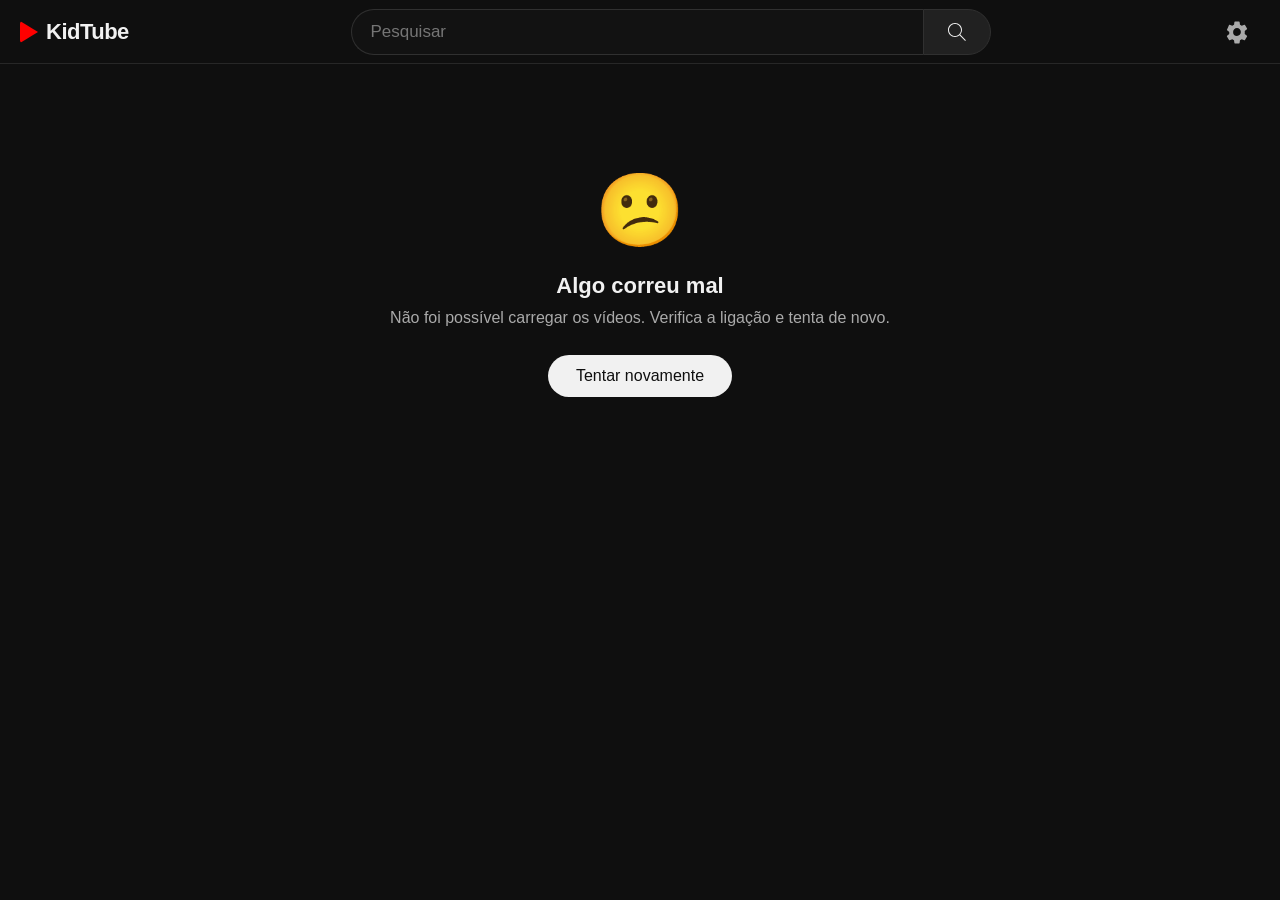
==== public/index.html @ a5236e69 "KidTube: clone do YouTube para iPad (PWA) com controlo parental Servidor Node zero-deps que faz prox" ====
<!DOCTYPE html>
<html lang="pt-PT">
<head>
  <meta charset="UTF-8">
  <meta name="viewport" content="width=device-width, initial-scale=1, viewport-fit=cover">
  <title>KidTube</title>
  <meta name="theme-color" content="#0f0f0f">
  <meta name="apple-mobile-web-app-capable" content="yes">
  <meta name="apple-mobile-web-app-status-bar-style" content="black-translucent">
  <meta name="apple-mobile-web-app-title" content="KidTube">
  <link rel="apple-touch-icon" href="icons/icon-180.png">
  <link rel="manifest" href="manifest.webmanifest">
  <link rel="stylesheet" href="app.css">
</head>
<body>
  <div id="mock-banner" class="mock-banner" hidden>
    Modo demonstração — configura a chave API nas definições
  </div>

  <header class="topbar">
    <a href="#home" class="logo" aria-label="KidTube — início">
      <span class="logo-play" aria-hidden="true"></span>
      <span class="logo-text">KidTube</span>
    </a>
    <form id="search-form" class="search" role="search">
      <input id="search-input" type="search" placeholder="Pesquisar" autocomplete="off"
             autocapitalize="off" autocorrect="off" spellcheck="false"
             enterkeyhint="search" aria-label="Pesquisar vídeos">
      <button type="submit" class="search-btn" aria-label="Pesquisar">
        <svg viewBox="0 0 24 24" width="24" height="24" aria-hidden="true">
          <path fill="currentColor" d="M20.87 20.17l-5.59-5.59A6.96 6.96 0 0 0 17 10c0-3.87-3.13-7-7-7s-7 3.13-7 7 3.13 7 7 7c1.71 0 3.28-.62 4.5-1.64l5.66 5.66.71-.85zM10 16c-3.31 0-6-2.69-6-6s2.69-6 6-6 6 2.69 6 6-2.69 6-6 6z"/>
        </svg>
      </button>
    </form>
    <a href="/admin.html" class="gear" aria-label="Definições">
      <svg viewBox="0 0 24 24" width="26" height="26" aria-hidden="true">
        <path fill="currentColor" d="M19.14 12.94c.04-.3.06-.61.06-.94 0-.32-.02-.64-.07-.94l2.03-1.58a.49.49 0 0 0 .12-.61l-1.92-3.32a.49.49 0 0 0-.59-.22l-2.39.96c-.5-.38-1.03-.7-1.62-.94l-.36-2.54a.48.48 0 0 0-.48-.41h-3.84a.48.48 0 0 0-.47.41l-.36 2.54c-.59.24-1.13.57-1.62.94l-2.39-.96a.49.49 0 0 0-.59.22L2.74 9.87c-.12.21-.08.47.12.61l2.03 1.58c-.05.3-.09.63-.09.94s.02.64.07.94l-2.03 1.58a.49.49 0 0 0-.12.61l1.92 3.32c.12.22.37.29.59.22l2.39-.96c.5.38 1.03.7 1.62.94l.36 2.54c.05.24.24.41.48.41h3.84c.24 0 .44-.17.47-.41l.36-2.54c.59-.24 1.13-.56 1.62-.94l2.39.96c.22.08.47 0 .59-.22l1.92-3.32c.12-.22.07-.47-.12-.61l-2.01-1.58zM12 15.6A3.61 3.61 0 0 1 8.4 12c0-1.98 1.62-3.6 3.6-3.6s3.6 1.62 3.6 3.6-1.62 3.6-3.6 3.6z"/>
      </svg>
    </a>
  </header>

  <main id="app" class="content" aria-live="polite"></main>

  <script src="app.js"></script>
</body>
</html>
---- public/app.css ----
/* KidTube — estilo YouTube dark, otimizado para iPad Safari */

:root {
  --bg: #0f0f0f;
  --bg-raised: #212121;
  --bg-hover: #3d3d3d;
  --text: #f1f1f1;
  --text-dim: #aaaaaa;
  --red: #ff0000;
  --topbar-h: 64px;
  --radius: 12px;
}

* { box-sizing: border-box; }

html, body {
  margin: 0;
  padding: 0;
  background: var(--bg);
  color: var(--text);
  font-family: "Roboto", -apple-system, BlinkMacSystemFont, "Segoe UI", Arial, sans-serif;
  -webkit-text-size-adjust: 100%;
  -webkit-tap-highlight-color: transparent;
}

a { color: inherit; text-decoration: none; }

/* ---------- Banner modo demonstração ---------- */

.mock-banner {
  background: #3a3000;
  color: #ffd960;
  font-size: 13px;
  text-align: center;
  padding: 6px 12px;
}

/* ---------- Topbar ---------- */

.topbar {
  position: sticky;
  top: 0;
  z-index: 100;
  display: flex;
  align-items: center;
  gap: 16px;
  height: var(--topbar-h);
  padding: 0 20px;
  padding-left: max(20px, env(safe-area-inset-left));
  padding-right: max(20px, env(safe-area-inset-right));
  background: var(--bg);
  border-bottom: 1px solid #272727;
}

.logo {
  display: flex;
  align-items: center;
  gap: 8px;
  flex-shrink: 0;
}

.logo-play {
  width: 0;
  height: 0;
  border-top: 11px solid transparent;
  border-bottom: 11px solid transparent;
  border-left: 18px solid var(--red);
  border-radius: 3px;
}

.logo-text {
  font-size: 22px;
  font-weight: 700;
  letter-spacing: -0.5px;
}

.search {
  display: flex;
  flex: 1;
  max-width: 640px;
  margin: 0 auto;
  height: 46px;
}

.search input {
  flex: 1;
  min-width: 0;
  height: 100%;
  padding: 0 18px;
  font-size: 17px;
  color: var(--text);
  background: #121212;
  border: 1px solid #303030;
  border-right: none;
  border-radius: 23px 0 0 23px;
  outline: none;
  -webkit-appearance: none;
}

.search input:focus { border-color: #1c62b9; }

.search input::-webkit-search-cancel-button { -webkit-appearance: none; }

.search-btn {
  width: 68px;
  height: 100%;
  display: flex;
  align-items: center;
  justify-content: center;
  color: var(--text);
  background: var(--bg-raised);
  border: 1px solid #303030;
  border-radius: 0 23px 23px 0;
  cursor: pointer;
}

.search-btn:active { background: var(--bg-hover); }

.gear {
  flex-shrink: 0;
  display: flex;
  align-items: center;
  justify-content: center;
  width: 46px;
  height: 46px;
  border-radius: 50%;
  color: var(--text-dim);
}

.gear:active { background: var(--bg-hover); }

/* ---------- Conteúdo ---------- */

.content {
  padding: 24px 20px 48px;
  padding-left: max(20px, env(safe-area-inset-left));
  padding-right: max(20px, env(safe-area-inset-right));
  max-width: 1600px;
  margin: 0 auto;
}

.section-title {
  font-size: 18px;
  font-weight: 600;
  margin: 32px 0 16px;
}

.page-title {
  font-size: 22px;
  font-weight: 600;
  margin: 0 0 20px;
}

/* ---------- Grelha de vídeos ---------- */

.grid {
  display: grid;
  grid-template-columns: repeat(auto-fill, minmax(300px, 1fr));
  gap: 24px 16px;
}

.card { display: block; }

.thumb {
  position: relative;
  aspect-ratio: 16 / 9;
  border-radius: var(--radius);
  overflow: hidden;
  background: var(--bg-raised);
}

.thumb img {
  width: 100%;
  height: 100%;
  object-fit: cover;
  display: block;
}

.duration {
  position: absolute;
  right: 8px;
  bottom: 8px;
  padding: 2px 6px;
  font-size: 12px;
  font-weight: 600;
  background: rgba(0, 0, 0, 0.8);
  color: #fff;
  border-radius: 4px;
}

.card-title {
  margin: 10px 0 4px;
  font-size: 15px;
  font-weight: 500;
  line-height: 1.35;
  display: -webkit-box;
  -webkit-line-clamp: 2;
  -webkit-box-orient: vertical;
  overflow: hidden;
}

.card-meta {
  font-size: 13px;
  color: var(--text-dim);
  line-height: 1.4;
}

/* ---------- Watch ---------- */

.watch { max-width: 1100px; margin: 0 auto; }

.player {
  position: relative;
  aspect-ratio: 16 / 9;
  background: #000;
  border-radius: var(--radius);
  overflow: hidden;
}

.player iframe {
  position: absolute;
  inset: 0;
  width: 100%;
  height: 100%;
  border: 0;
}

.watch-title {
  font-size: 20px;
  font-weight: 600;
  line-height: 1.35;
  margin: 16px 0 8px;
}

.watch-channel {
  display: inline-flex;
  align-items: center;
  gap: 10px;
  font-size: 16px;
  font-weight: 500;
  padding: 8px 0;
}

.channel-avatar {
  display: flex;
  align-items: center;
  justify-content: center;
  width: 40px;
  height: 40px;
  border-radius: 50%;
  background: var(--bg-hover);
  font-size: 18px;
  font-weight: 600;
  flex-shrink: 0;
}

.watch-meta {
  font-size: 14px;
  color: var(--text-dim);
  margin: 4px 0 8px;
}

/* ---------- Mensagens / estados ---------- */

.message {
  text-align: center;
  padding: 80px 24px;
}

.message .emoji { font-size: 72px; display: block; margin-bottom: 20px; }

.message h2 { font-size: 22px; font-weight: 600; margin: 0 0 10px; }

.message p { color: var(--text-dim); font-size: 16px; margin: 0 0 28px; }

.btn {
  display: inline-block;
  padding: 12px 28px;
  font-size: 16px;
  font-weight: 500;
  color: #0f0f0f;
  background: var(--text);
  border: none;
  border-radius: 24px;
  cursor: pointer;
  font-family: inherit;
}

.btn:active { opacity: 0.85; }

/* ---------- Skeleton ---------- */

@keyframes pulse {
  0%, 100% { opacity: 1; }
  50% { opacity: 0.45; }
}

.skeleton .thumb,
.sk-line {
  animation: pulse 1.4s ease-in-out infinite;
}

.sk-line {
  height: 14px;
  border-radius: 7px;
  background: var(--bg-raised);
  margin-top: 10px;
}

.sk-line.short { width: 55%; }

.sk-player {
  aspect-ratio: 16 / 9;
  border-radius: var(--radius);
  background: var(--bg-raised);
  animation: pulse 1.4s ease-in-out infinite;
}

/* ---------- Responsivo ---------- */

@media (max-width: 640px) {
  .logo-text { display: none; }
  .grid { grid-template-columns: repeat(auto-fill, minmax(240px, 1fr)); }
  .content { padding-top: 16px; }
}
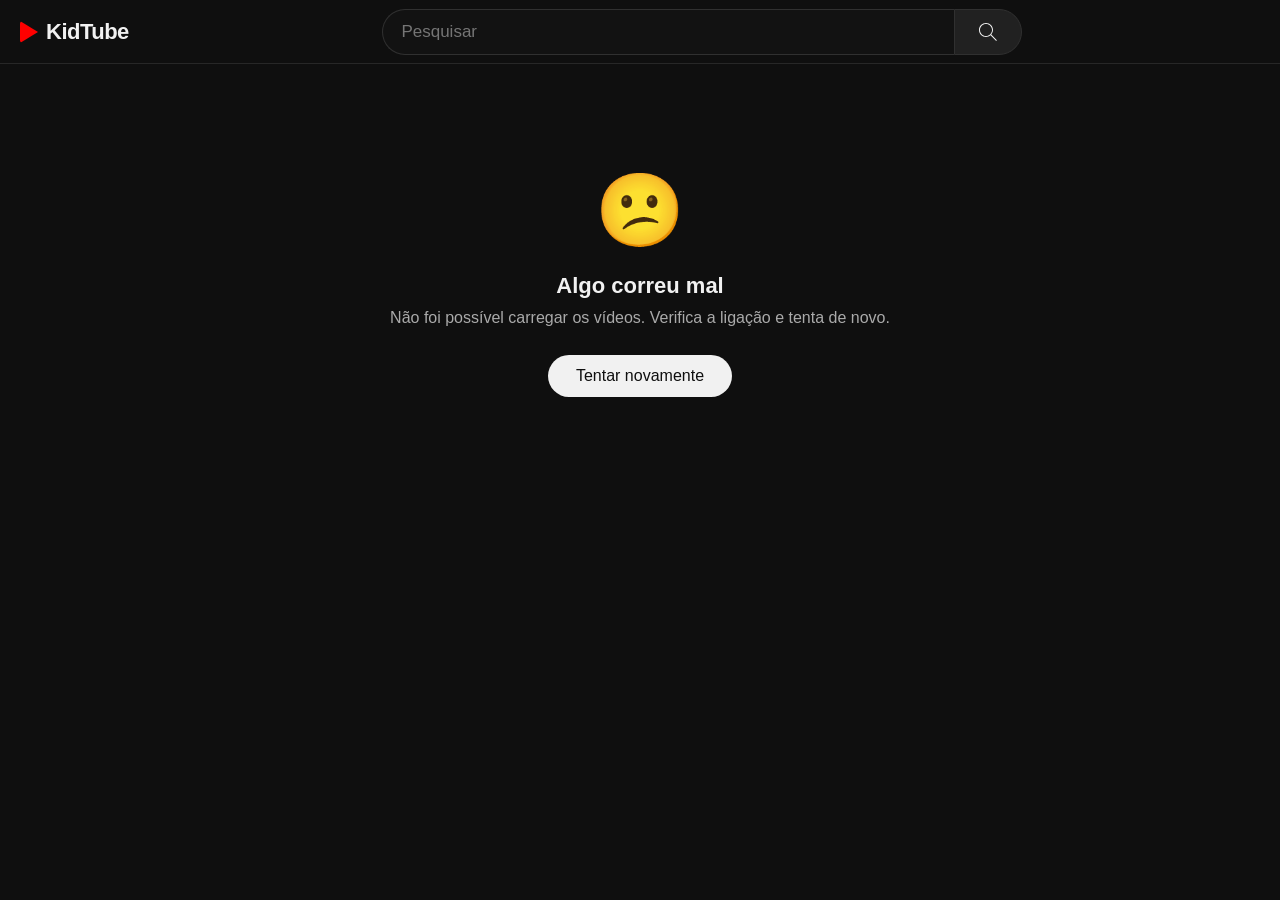
==== commit 8bce128c: "Bloqueio centralizado no GitHub; painel inacessível a partir da app A variante estática deixa de gua" ====
--- a/public/index.html
+++ b/public/index.html
@@ -32,11 +32,6 @@
         </svg>
       </button>
     </form>
-    <a href="/admin.html" class="gear" aria-label="Definições">
-      <svg viewBox="0 0 24 24" width="26" height="26" aria-hidden="true">
-        <path fill="currentColor" d="M19.14 12.94c.04-.3.06-.61.06-.94 0-.32-.02-.64-.07-.94l2.03-1.58a.49.49 0 0 0 .12-.61l-1.92-3.32a.49.49 0 0 0-.59-.22l-2.39.96c-.5-.38-1.03-.7-1.62-.94l-.36-2.54a.48.48 0 0 0-.48-.41h-3.84a.48.48 0 0 0-.47.41l-.36 2.54c-.59.24-1.13.57-1.62.94l-2.39-.96a.49.49 0 0 0-.59.22L2.74 9.87c-.12.21-.08.47.12.61l2.03 1.58c-.05.3-.09.63-.09.94s.02.64.07.94l-2.03 1.58a.49.49 0 0 0-.12.61l1.92 3.32c.12.22.37.29.59.22l2.39-.96c.5.38 1.03.7 1.62.94l.36 2.54c.05.24.24.41.48.41h3.84c.24 0 .44-.17.47-.41l.36-2.54c.59-.24 1.13-.56 1.62-.94l2.39.96c.22.08.47 0 .59-.22l1.92-3.32c.12-.22.07-.47-.12-.61l-2.01-1.58zM12 15.6A3.61 3.61 0 0 1 8.4 12c0-1.98 1.62-3.6 3.6-3.6s3.6 1.62 3.6 3.6-1.62 3.6-3.6 3.6z"/>
-      </svg>
-    </a>
   </header>
 
   <main id="app" class="content" aria-live="polite"></main>
--- a/public/app.css
+++ b/public/app.css
@@ -116,19 +116,6 @@
 
 .search-btn:active { background: var(--bg-hover); }
 
-.gear {
-  flex-shrink: 0;
-  display: flex;
-  align-items: center;
-  justify-content: center;
-  width: 46px;
-  height: 46px;
-  border-radius: 50%;
-  color: var(--text-dim);
-}
-
-.gear:active { background: var(--bg-hover); }
-
 /* ---------- Conteúdo ---------- */
 
 .content {
@@ -217,12 +204,105 @@
   overflow: hidden;
 }
 
-.player iframe {
+.player { aspect-ratio: auto; }
+
+.player-frame {
+  position: relative;
+  aspect-ratio: 16 / 9;
+  background: #000;
+}
+
+/* O iframe nunca recebe toques — impede qualquer clique para youtube.com. */
+.player-frame iframe {
   position: absolute;
   inset: 0;
   width: 100%;
   height: 100%;
   border: 0;
+  pointer-events: none;
+}
+
+.player-shield {
+  position: absolute;
+  inset: 0;
+  display: flex;
+  align-items: center;
+  justify-content: center;
+  cursor: pointer;
+  -webkit-tap-highlight-color: transparent;
+}
+
+.player-bigplay {
+  width: 76px;
+  height: 76px;
+  border-radius: 50%;
+  background: rgba(0, 0, 0, 0.65);
+  color: #fff;
+  font-size: 30px;
+  display: flex;
+  align-items: center;
+  justify-content: center;
+  padding-left: 6px;
+  transition: opacity 0.25s;
+}
+
+.player-shield.is-playing .player-bigplay { opacity: 0; }
+.player-shield:not(.is-playing) .player-bigplay { opacity: 1; }
+
+.player-controls {
+  display: flex;
+  align-items: center;
+  gap: 12px;
+  padding: 10px 12px;
+  background: var(--bg-raised);
+}
+
+.player-btn {
+  background: none;
+  border: 0;
+  color: var(--text);
+  font-size: 20px;
+  min-width: 44px;
+  min-height: 44px;
+  cursor: pointer;
+  touch-action: manipulation;
+  border-radius: 8px;
+}
+.player-btn:hover { background: rgba(255, 255, 255, 0.1); }
+
+.player-seek {
+  flex: 1 1 auto;
+  accent-color: var(--red);
+  min-height: 44px;
+}
+
+.player-clock {
+  font-size: 0.85rem;
+  color: var(--text-dim, #aaa);
+  font-variant-numeric: tabular-nums;
+  white-space: nowrap;
+}
+
+.player.fs-fallback {
+  position: fixed;
+  inset: 0;
+  z-index: 100;
+  background: #000;
+  border-radius: 0;
+  display: flex;
+  flex-direction: column;
+}
+.player.fs-fallback .player-frame { flex: 1 1 auto; aspect-ratio: auto; }
+
+.player-error {
+  position: absolute;
+  inset: 0;
+  display: flex;
+  align-items: center;
+  justify-content: center;
+  color: var(--text-dim, #aaa);
+  padding: 20px;
+  text-align: center;
 }
 
 .watch-title {
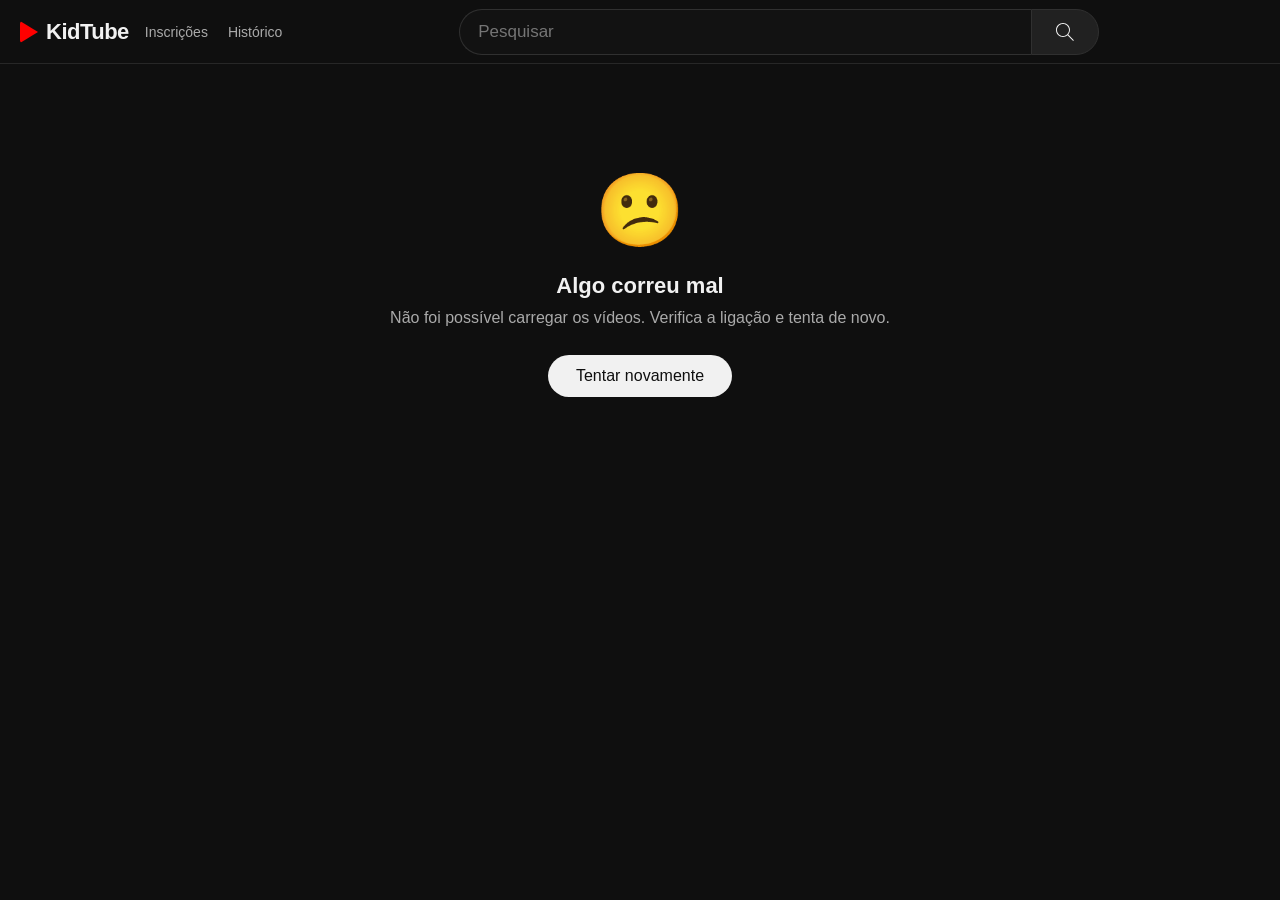
==== commit fb8f5df8: "Adicionar Inscrições e Histórico (conta do YouTube ligada por OAuth) A API do YouTube não expõe hist" ====
--- a/public/index.html
+++ b/public/index.html
@@ -22,6 +22,10 @@
       <span class="logo-play" aria-hidden="true"></span>
       <span class="logo-text">KidTube</span>
     </a>
+    <nav class="topnav" aria-label="Navegação principal">
+      <a href="#subscriptions">Inscrições</a>
+      <a href="#history">Histórico</a>
+    </nav>
     <form id="search-form" class="search" role="search">
       <input id="search-input" type="search" placeholder="Pesquisar" autocomplete="off"
              autocapitalize="off" autocorrect="off" spellcheck="false"
--- a/public/app.css
+++ b/public/app.css
@@ -73,6 +73,20 @@
   font-weight: 700;
   letter-spacing: -0.5px;
 }
+
+.topnav {
+  display: flex;
+  gap: 20px;
+  flex-shrink: 0;
+}
+
+.topnav a {
+  font-size: 14px;
+  font-weight: 500;
+  color: var(--text-dim);
+}
+
+.topnav a:hover { color: var(--text); }
 
 .search {
   display: flex;
@@ -192,6 +206,16 @@
   line-height: 1.4;
 }
 
+.channel-avatar-thumb {
+  aspect-ratio: 1 / 1;
+  max-width: 140px;
+  border-radius: 50%;
+}
+
+.channel-card .card-title {
+  text-align: center;
+}
+
 /* ---------- Watch ---------- */
 
 .watch { max-width: 1100px; margin: 0 auto; }
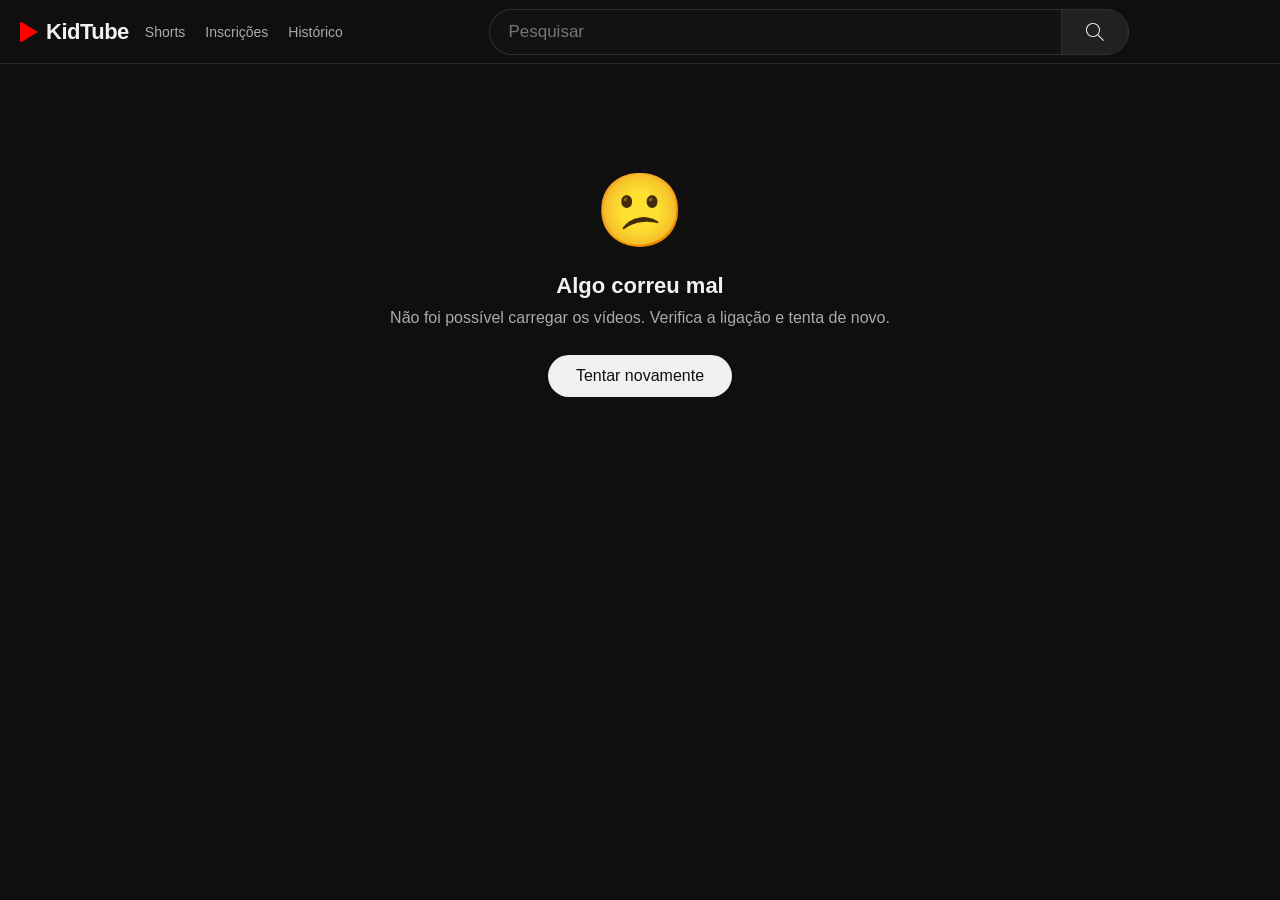
==== commit 192b8d1a: "Adiciona aba Shorts com o mesmo filtro de bloqueio dos vídeos" ====
--- a/public/index.html
+++ b/public/index.html
@@ -23,19 +23,26 @@
       <span class="logo-text">KidTube</span>
     </a>
     <nav class="topnav" aria-label="Navegação principal">
+      <a href="#shorts">Shorts</a>
       <a href="#subscriptions">Inscrições</a>
       <a href="#history">Histórico</a>
     </nav>
-    <form id="search-form" class="search" role="search">
-      <input id="search-input" type="search" placeholder="Pesquisar" autocomplete="off"
-             autocapitalize="off" autocorrect="off" spellcheck="false"
-             enterkeyhint="search" aria-label="Pesquisar vídeos">
-      <button type="submit" class="search-btn" aria-label="Pesquisar">
-        <svg viewBox="0 0 24 24" width="24" height="24" aria-hidden="true">
-          <path fill="currentColor" d="M20.87 20.17l-5.59-5.59A6.96 6.96 0 0 0 17 10c0-3.87-3.13-7-7-7s-7 3.13-7 7 3.13 7 7 7c1.71 0 3.28-.62 4.5-1.64l5.66 5.66.71-.85zM10 16c-3.31 0-6-2.69-6-6s2.69-6 6-6 6 2.69 6 6-2.69 6-6 6z"/>
-        </svg>
-      </button>
-    </form>
+    <div id="search-wrap" class="search-wrap">
+      <form id="search-form" class="search" role="search">
+        <input id="search-input" type="search" placeholder="Pesquisar" autocomplete="off"
+               autocapitalize="off" autocorrect="off" spellcheck="false"
+               enterkeyhint="search" aria-label="Pesquisar vídeos"
+               role="combobox" aria-expanded="false" aria-controls="search-suggest"
+               aria-autocomplete="list">
+        <button type="submit" class="search-btn" aria-label="Pesquisar">
+          <svg viewBox="0 0 24 24" width="24" height="24" aria-hidden="true">
+            <path fill="currentColor" d="M20.87 20.17l-5.59-5.59A6.96 6.96 0 0 0 17 10c0-3.87-3.13-7-7-7s-7 3.13-7 7 3.13 7 7 7c1.71 0 3.28-.62 4.5-1.64l5.66 5.66.71-.85zM10 16c-3.31 0-6-2.69-6-6s2.69-6 6-6 6 2.69 6 6-2.69 6-6 6z"/>
+          </svg>
+        </button>
+      </form>
+      <ul id="search-suggest" class="suggest-list" role="listbox"
+          aria-label="Sugestões de pesquisa" hidden></ul>
+    </div>
   </header>
 
   <main id="app" class="content" aria-live="polite"></main>
--- a/public/app.css
+++ b/public/app.css
@@ -88,11 +88,15 @@
 
 .topnav a:hover { color: var(--text); }
 
-.search {
-  display: flex;
+.search-wrap {
+  position: relative;
   flex: 1;
   max-width: 640px;
   margin: 0 auto;
+}
+
+.search {
+  display: flex;
   height: 46px;
 }
 
@@ -130,6 +134,53 @@
 
 .search-btn:active { background: var(--bg-hover); }
 
+/* ---------- Sugestões de pesquisa ---------- */
+
+.suggest-list {
+  position: absolute;
+  top: calc(100% + 6px);
+  left: 0;
+  right: 0;
+  z-index: 110;
+  margin: 0;
+  padding: 8px 0;
+  list-style: none;
+  background: var(--bg-raised);
+  border: 1px solid #303030;
+  border-radius: var(--radius);
+  box-shadow: 0 8px 24px rgba(0, 0, 0, 0.6);
+  max-height: min(70vh, 560px);
+  overflow-y: auto;
+  -webkit-overflow-scrolling: touch;
+}
+
+.suggest-item {
+  display: flex;
+  align-items: center;
+  gap: 14px;
+  width: 100%;
+  padding: 12px 18px;
+  font-size: 17px;
+  font-family: inherit;
+  text-align: left;
+  color: var(--text);
+  background: none;
+  border: none;
+  cursor: pointer;
+}
+
+.suggest-item svg { flex-shrink: 0; color: var(--text-dim); }
+
+.suggest-item span {
+  overflow: hidden;
+  text-overflow: ellipsis;
+  white-space: nowrap;
+}
+
+.suggest-item:hover,
+.suggest-item:focus,
+.suggest-item.is-active { background: var(--bg-hover); outline: none; }
+
 /* ---------- Conteúdo ---------- */
 
 .content {
@@ -206,6 +257,57 @@
   line-height: 1.4;
 }
 
+.channel-header {
+  display: flex;
+  align-items: center;
+  gap: 20px;
+  margin-bottom: 28px;
+}
+
+.channel-avatar-lg {
+  flex-shrink: 0;
+  width: 80px;
+  height: 80px;
+  border-radius: 50%;
+  overflow: hidden;
+  background: var(--bg-hover);
+  display: flex;
+  align-items: center;
+  justify-content: center;
+  font-size: 32px;
+  font-weight: 600;
+}
+
+.channel-avatar-lg img {
+  width: 100%;
+  height: 100%;
+  object-fit: cover;
+}
+
+.channel-header-title {
+  font-size: 24px;
+  font-weight: 700;
+  margin: 0 0 6px;
+}
+
+.channel-header-stats {
+  font-size: 14px;
+  color: var(--text-dim);
+  margin-bottom: 8px;
+}
+
+.channel-header-desc {
+  font-size: 14px;
+  color: var(--text-dim);
+  line-height: 1.4;
+  margin: 0;
+  max-width: 640px;
+  display: -webkit-box;
+  -webkit-line-clamp: 2;
+  -webkit-box-orient: vertical;
+  overflow: hidden;
+}
+
 .channel-avatar-thumb {
   aspect-ratio: 1 / 1;
   max-width: 140px;
@@ -219,6 +321,22 @@
 /* ---------- Watch ---------- */
 
 .watch { max-width: 1100px; margin: 0 auto; }
+
+.watch-back {
+  display: inline-flex;
+  align-items: center;
+  gap: 6px;
+  background: none;
+  border: 0;
+  padding: 10px 4px;
+  margin-bottom: 8px;
+  color: var(--text-dim);
+  font: inherit;
+  font-size: 0.95rem;
+  cursor: pointer;
+  -webkit-tap-highlight-color: transparent;
+}
+.watch-back:hover { color: var(--text); }
 
 .player {
   position: relative;
@@ -236,8 +354,10 @@
   background: #000;
 }
 
-/* O iframe nunca recebe toques — impede qualquer clique para youtube.com. */
-.player-frame iframe {
+/* Nem o iframe nem o <video> recebem toques: o iframe porque um clique levaria ao
+   youtube.com, o vídeo porque quem trata dos toques é o .player-shield por cima. */
+.player-frame iframe,
+.player-frame video {
   position: absolute;
   inset: 0;
   width: 100%;
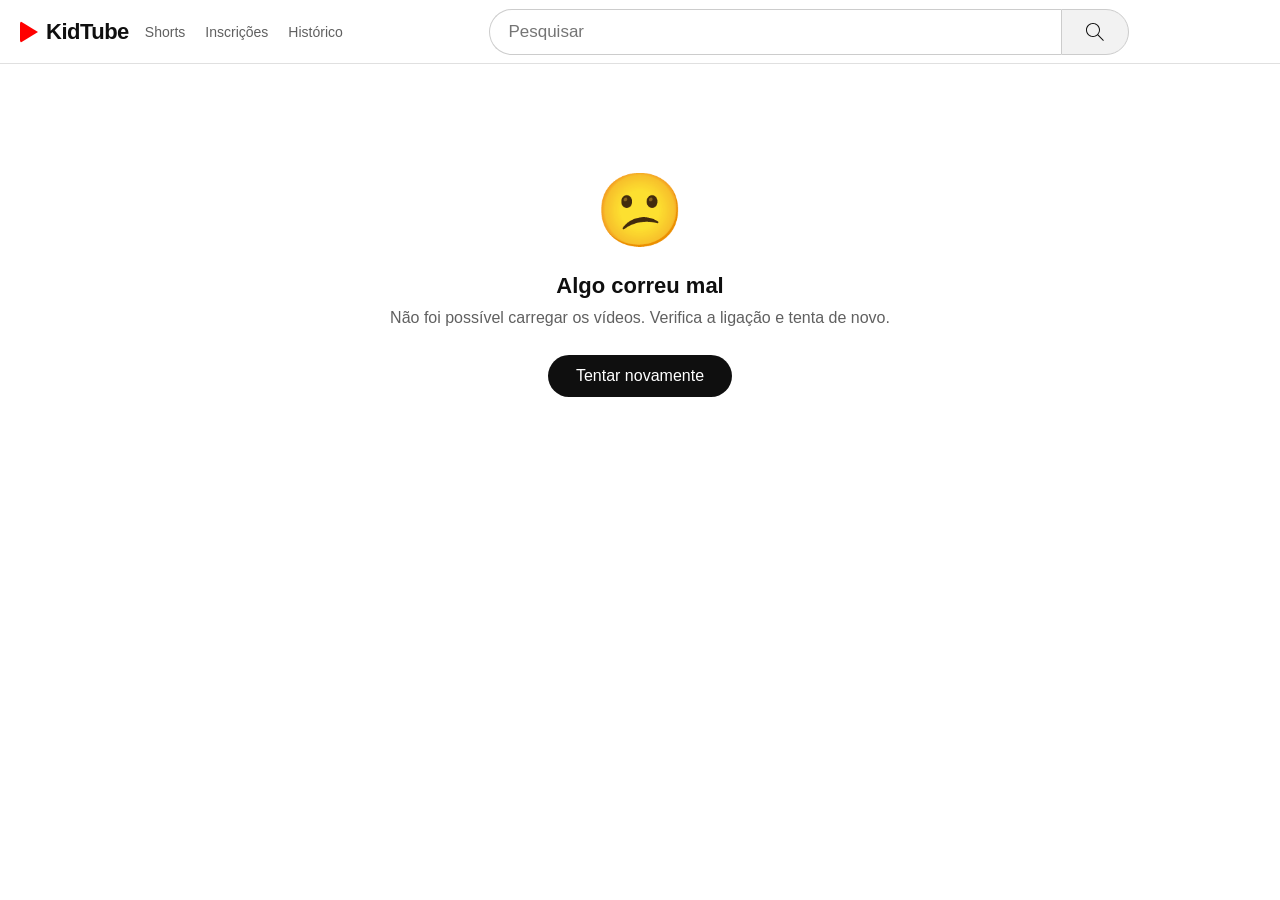
==== commit 57174569: "Troca o tema do app principal para claro (fundo branco, texto escuro)" ====
--- a/public/index.html
+++ b/public/index.html
@@ -4,9 +4,9 @@
   <meta charset="UTF-8">
   <meta name="viewport" content="width=device-width, initial-scale=1, viewport-fit=cover">
   <title>KidTube</title>
-  <meta name="theme-color" content="#0f0f0f">
+  <meta name="theme-color" content="#ffffff">
   <meta name="apple-mobile-web-app-capable" content="yes">
-  <meta name="apple-mobile-web-app-status-bar-style" content="black-translucent">
+  <meta name="apple-mobile-web-app-status-bar-style" content="default">
   <meta name="apple-mobile-web-app-title" content="KidTube">
   <link rel="apple-touch-icon" href="icons/icon-180.png">
   <link rel="manifest" href="manifest.webmanifest">
--- a/public/app.css
+++ b/public/app.css
@@ -1,11 +1,11 @@
-/* KidTube — estilo YouTube dark, otimizado para iPad Safari */
+/* KidTube — estilo YouTube claro, otimizado para iPad Safari */
 
 :root {
-  --bg: #0f0f0f;
-  --bg-raised: #212121;
-  --bg-hover: #3d3d3d;
-  --text: #f1f1f1;
-  --text-dim: #aaaaaa;
+  --bg: #ffffff;
+  --bg-raised: #f2f2f2;
+  --bg-hover: #e5e5e5;
+  --text: #0f0f0f;
+  --text-dim: #606060;
   --red: #ff0000;
   --topbar-h: 64px;
   --radius: 12px;
@@ -49,7 +49,7 @@
   padding-left: max(20px, env(safe-area-inset-left));
   padding-right: max(20px, env(safe-area-inset-right));
   background: var(--bg);
-  border-bottom: 1px solid #272727;
+  border-bottom: 1px solid #e0e0e0;
 }
 
 .logo {
@@ -107,8 +107,8 @@
   padding: 0 18px;
   font-size: 17px;
   color: var(--text);
-  background: #121212;
-  border: 1px solid #303030;
+  background: #ffffff;
+  border: 1px solid #ccc;
   border-right: none;
   border-radius: 23px 0 0 23px;
   outline: none;
@@ -127,7 +127,7 @@
   justify-content: center;
   color: var(--text);
   background: var(--bg-raised);
-  border: 1px solid #303030;
+  border: 1px solid #ccc;
   border-radius: 0 23px 23px 0;
   cursor: pointer;
 }
@@ -146,9 +146,9 @@
   padding: 8px 0;
   list-style: none;
   background: var(--bg-raised);
-  border: 1px solid #303030;
+  border: 1px solid #ccc;
   border-radius: var(--radius);
-  box-shadow: 0 8px 24px rgba(0, 0, 0, 0.6);
+  box-shadow: 0 8px 24px rgba(0, 0, 0, 0.15);
   max-height: min(70vh, 560px);
   overflow-y: auto;
   -webkit-overflow-scrolling: touch;
@@ -412,7 +412,7 @@
   touch-action: manipulation;
   border-radius: 8px;
 }
-.player-btn:hover { background: rgba(255, 255, 255, 0.1); }
+.player-btn:hover { background: rgba(0, 0, 0, 0.08); }
 
 .player-seek {
   flex: 1 1 auto;
@@ -437,6 +437,25 @@
   flex-direction: column;
 }
 .player.fs-fallback .player-frame { flex: 1 1 auto; aspect-ratio: auto; }
+
+.player-mute-btn {
+  position: absolute;
+  top: 10px;
+  right: 10px;
+  z-index: 5;
+  width: 40px;
+  height: 40px;
+  display: flex;
+  align-items: center;
+  justify-content: center;
+  border-radius: 50%;
+  background: rgba(0, 0, 0, 0.55);
+  color: #fff;
+  font-size: 18px;
+  border: 0;
+  cursor: pointer;
+  -webkit-tap-highlight-color: transparent;
+}
 
 .player-error {
   position: absolute;
@@ -502,8 +521,8 @@
   padding: 12px 28px;
   font-size: 16px;
   font-weight: 500;
-  color: #0f0f0f;
-  background: var(--text);
+  color: #fff;
+  background: #0f0f0f;
   border: none;
   border-radius: 24px;
   cursor: pointer;
@@ -540,6 +559,106 @@
   animation: pulse 1.4s ease-in-out infinite;
 }
 
+/* ---------- Shorts ---------- */
+
+.content.shorts-active {
+  padding: 0;
+  max-width: none;
+  margin: 0;
+}
+
+.shorts-loading {
+  height: calc(100dvh - var(--topbar-h));
+  display: flex;
+  align-items: center;
+  justify-content: center;
+  color: var(--text-dim);
+  font-size: 15px;
+}
+
+.shorts-viewer {
+  position: fixed;
+  top: var(--topbar-h);
+  left: 0;
+  right: 0;
+  bottom: 0;
+  overflow-y: scroll;
+  scroll-snap-type: y mandatory;
+  -webkit-overflow-scrolling: touch;
+  background: #000;
+}
+
+.shorts-item {
+  position: relative;
+  height: calc(100dvh - var(--topbar-h));
+  scroll-snap-align: start;
+  scroll-snap-stop: always;
+  overflow: hidden;
+  background: #000;
+}
+
+.shorts-thumb {
+  position: absolute;
+  inset: 0;
+  width: 100%;
+  height: 100%;
+  object-fit: cover;
+}
+
+.shorts-player-mount {
+  position: absolute;
+  inset: 0;
+}
+
+.shorts-player-mount .player,
+.shorts-player-mount .player-frame {
+  width: 100%;
+  height: 100%;
+  aspect-ratio: auto;
+  border-radius: 0;
+}
+
+.shorts-player-mount .player-frame video {
+  object-fit: cover;
+}
+
+.shorts-player-mount .player-controls {
+  display: none;
+}
+
+.shorts-overlay {
+  position: absolute;
+  left: 0;
+  right: 0;
+  bottom: 0;
+  padding: 16px 16px calc(16px + env(safe-area-inset-bottom));
+  background: linear-gradient(to top, rgba(0, 0, 0, 0.75), transparent);
+  color: #fff;
+  pointer-events: none;
+}
+
+.shorts-channel {
+  display: flex;
+  align-items: center;
+  gap: 10px;
+  font-weight: 600;
+  margin-bottom: 6px;
+}
+
+.shorts-title {
+  font-size: 14px;
+  line-height: 1.35;
+  max-width: 520px;
+  display: -webkit-box;
+  -webkit-line-clamp: 2;
+  -webkit-box-orient: vertical;
+  overflow: hidden;
+}
+
+.shorts-sentinel {
+  height: 1px;
+}
+
 /* ---------- Responsivo ---------- */
 
 @media (max-width: 640px) {
